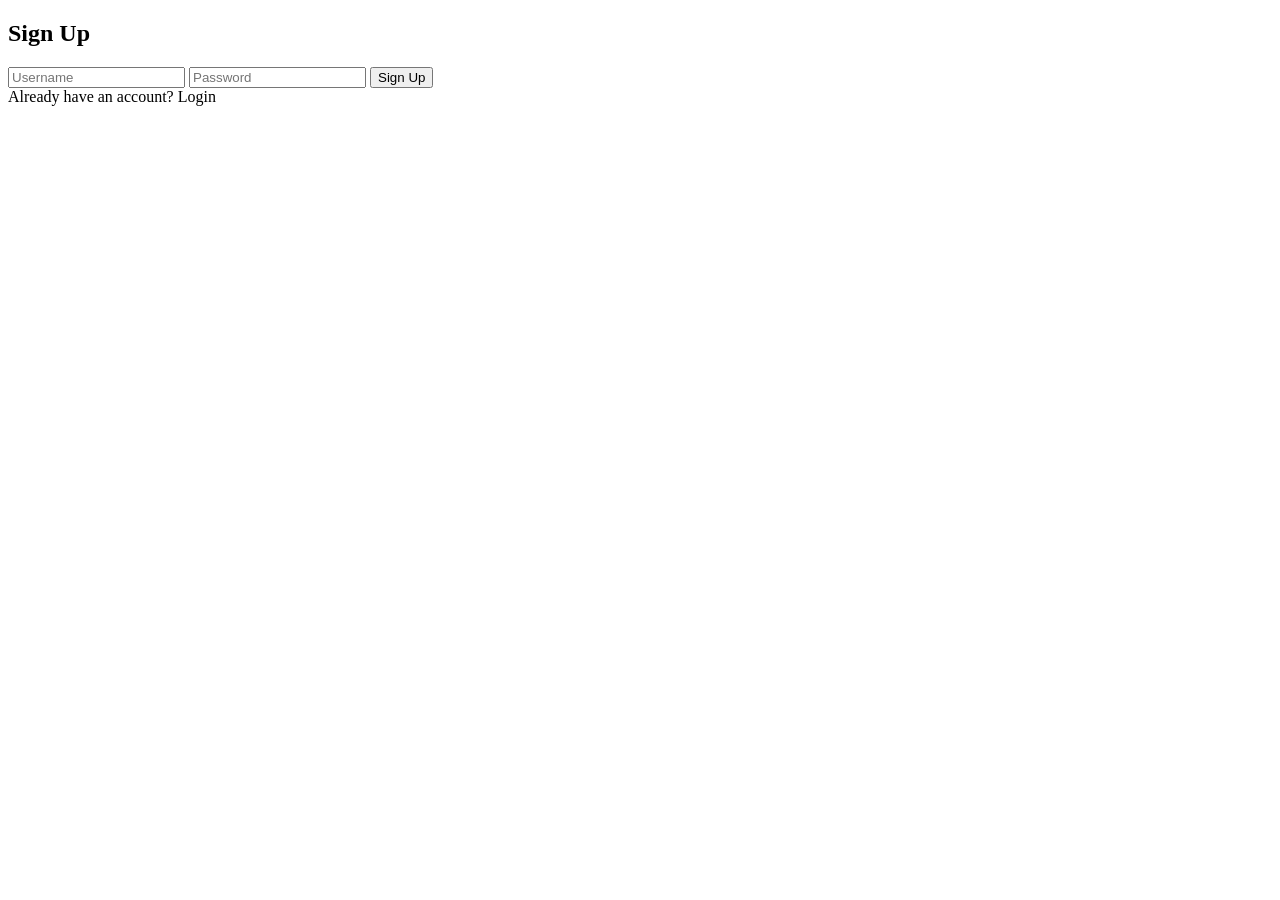
==== formpractice/form.html @ c4f296e4 "form practice in signup and login process" ====
<!DOCTYPE html>
<html lang="en">
<head>
<meta charset="UTF-8" />
<meta name="viewport" content="width=device-width, initial-scale=1.0"/>
<title>Login & Signup</title>
</head>
<body>

    <div class="container">
    <h2 id="formTitle">Sign Up</h2>

    <form id="userForm">
    <input type="text" id="username" placeholder="Username" required />
    <input type="password" id="password" placeholder="Password" required />
    <button type="submit" id="submitBtn">Sign Up</button>
    </form>

    <div class="toggle-link" id="toggleForm">Already have an account? Login</div>
    <div class="message" id="message"></div>
    </div>


</body>
</html>
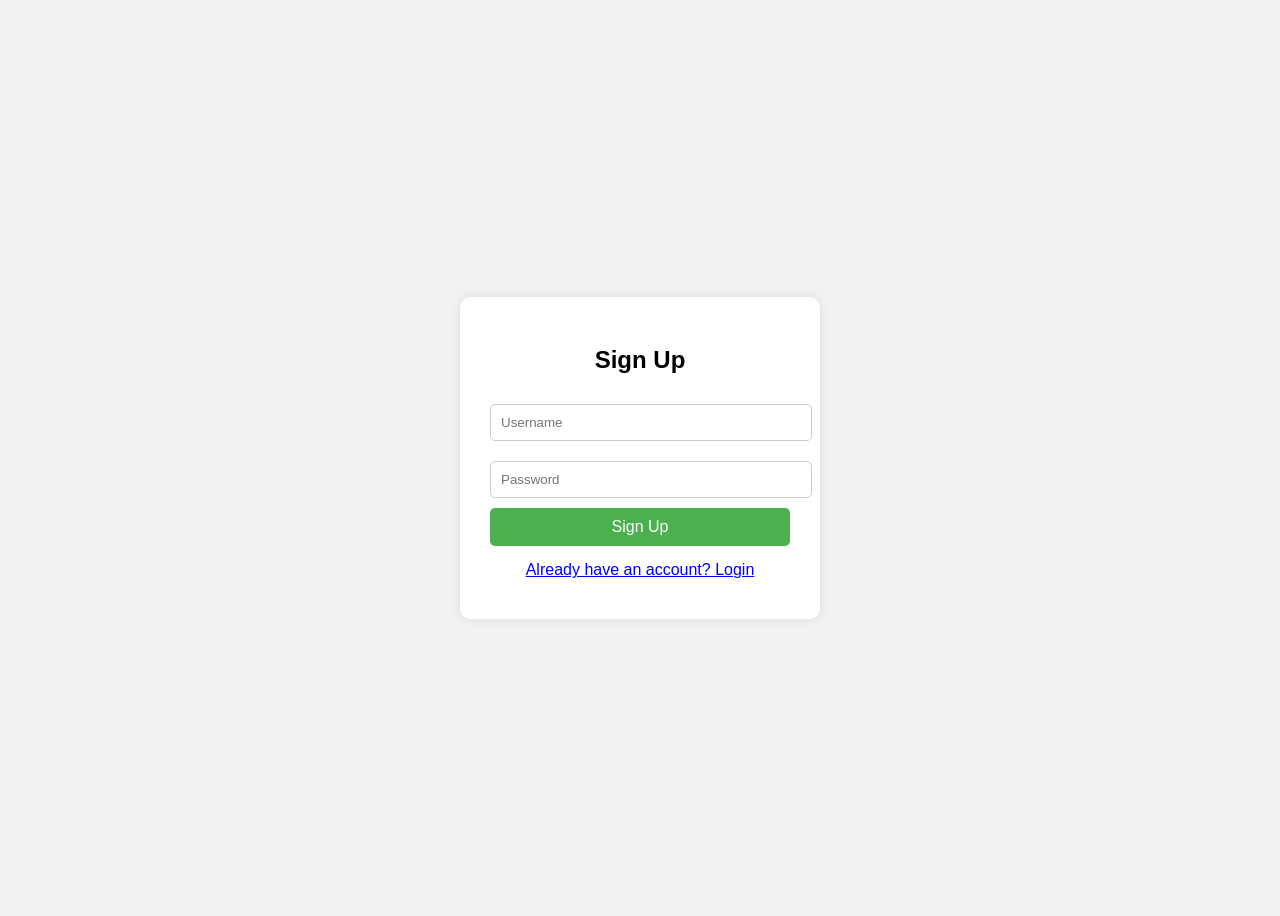
==== commit d84ce1fb: "form practice" ====
--- a/formpractice/form.html
+++ b/formpractice/form.html
@@ -4,6 +4,7 @@
 <meta charset="UTF-8" />
 <meta name="viewport" content="width=device-width, initial-scale=1.0"/>
 <title>Login & Signup</title>
+ <link rel="stylesheet" href="./form.css">
 </head>
 <body>
 
@@ -19,7 +20,7 @@
     <div class="toggle-link" id="toggleForm">Already have an account? Login</div>
     <div class="message" id="message"></div>
     </div>
-
+<script src="form.js"></script>
 
 </body>
 </html>
--- a/formpractice/form.css
+++ b/formpractice/form.css
@@ -0,0 +1,51 @@
+body {
+    font-family: Arial, sans-serif;
+    background: #f2f2f2;
+    display: flex;
+    justify-content: center;
+    align-items: center;
+    height: 100vh;
+    }
+    .container {
+    background: white;
+    padding: 30px;
+    border-radius: 10px;
+    box-shadow: 0 0 10px rgba(0,0,0,0.1);
+    width: 300px;
+    }
+    h2 {
+    text-align: center;
+    margin-bottom: 20px;
+    }
+    input[type="text"], input[type="password"] {
+    width: 100%;
+    padding: 10px;
+    margin: 10px 0;
+    border-radius: 5px;
+    border: 1px solid #ccc;
+    }
+    button {
+    width: 100%;
+    padding: 10px;
+    background-color: #4CAF50;
+    border: none;
+    color: white;
+    font-size: 16px;
+    border-radius: 5px;
+    cursor: pointer;
+    }
+    button:hover {
+    background-color: #45a049;
+    }
+    .toggle-link {
+    text-align: center;
+    margin-top: 15px;
+    cursor: pointer;
+    color: blue;
+    text-decoration: underline;
+    }
+    .message {
+    text-align: center;
+    margin-top: 10px;
+    color: red;
+    }
